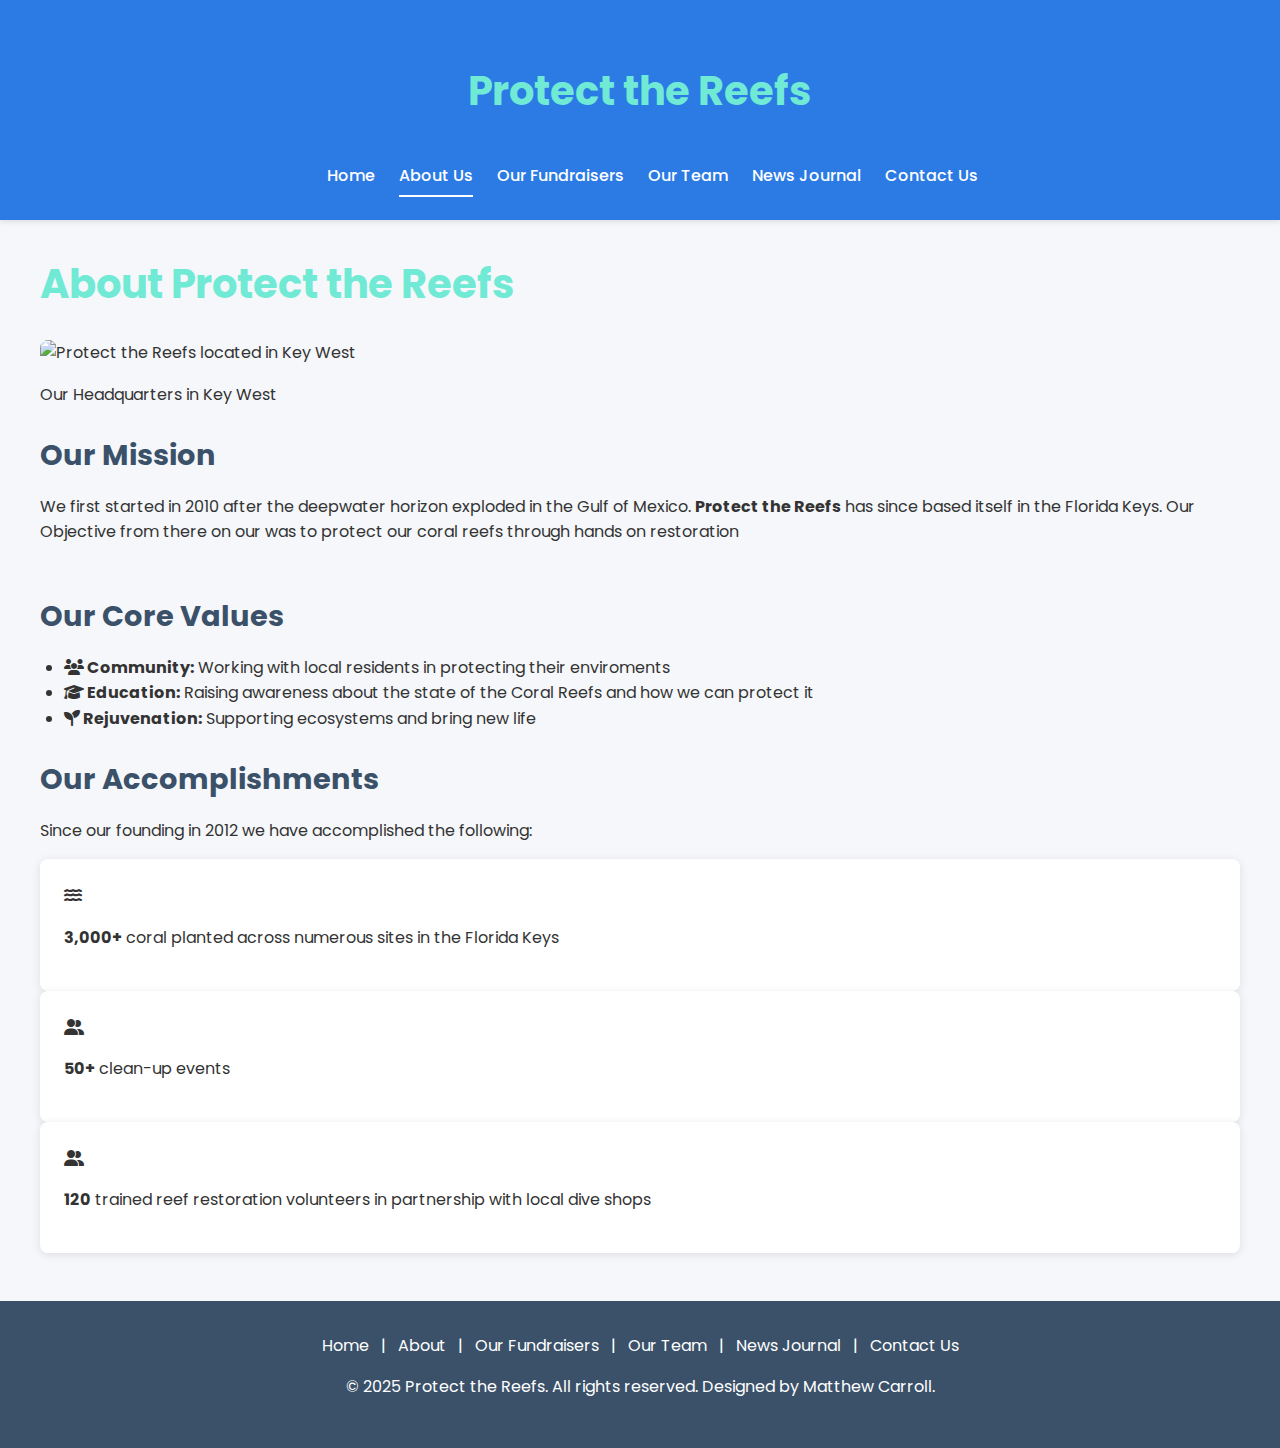
==== about.html @ f1711185 "Add files via upload" ====
<!DOCTYPE html>
<html lang="en">
<head>
  <meta charset="UTF-8" />
  <meta name="viewport" content="width=device-width, initial-scale=1.0"/>
  <title>Protect the Reefs | About Us</title>
  <link href="https://fonts.googleapis.com/css2?family=Poppins:wght@400;600&display=swap" rel="stylesheet">
  <link rel="stylesheet" href="styles.css"/>
  <link rel="stylesheet" href="https://cdnjs.cloudflare.com/ajax/libs/font-awesome/6.5.0/css/all.min.css">
</head>
<body>
  <header>
    <div class="header-container">
      <div class="logo">
        <h1>Protect the Reefs</h1>
      </div>
      <nav>
        <ul>
          <li><a href="index.html">Home</a></li>
          <li><a href="about.html" class="active">About Us</a></li>
          <li><a href="fundraiser.html">Our Fundraisers</a></li>
          <li><a href="team.html">Our Team</a></li>
          <li><a href="news.html">News Journal</a></li>
          <li><a href="contact.html">Contact Us</a></li>
        </ul>
      </nav>
    </div>
  </header>

  <main>
    <section class="intro-section">
      <h1>About Protect the Reefs</h1>
    </section>

    <section class="about-section container">
      <div class="about-content">
        <img src="images/keywest.jpg" alt="Protect the Reefs located in Key West">
        <p>Our Headquarters in Key West</p>
        <div class="text">
          <h2>Our Mission</h2>
          <p>We first started in 2010 after the deepwater horizon exploded in the Gulf of Mexico. <strong>Protect the Reefs</strong> has since based itself in the Florida Keys. Our Objective from there on our was to protect our coral reefs through hands on restoration
      </div>
    </section>

    <section class="values-section container">
      <h2>Our Core Values</h2>
      <ul class="fancy-list">
        <li><i class="fas fa-users"></i><strong> Community:</strong> Working with local residents in protecting their enviroments</li>
        <li><i class="fas fa-graduation-cap"></i><strong> Education:</strong> Raising awareness about the state of the Coral Reefs and how we can protect it</li>
        <li><i class="fas fa-seedling"></i><strong> Rejuvenation:</strong> Supporting ecosystems and bring new life</li>
      </ul>
    </section>

    <section class="achievements-section container">
      <h2>Our Accomplishments</h2>
      <p>Since our founding in 2012 we have accomplished the following:</p>
      <div class="achievement-cards">
        <div class="card">
          <i class="fas fa-water"></i>
          <p><strong>3,000+</strong> coral planted across numerous sites in the Florida Keys</p>
        </div>
        <div class="card">
            <i class="fas fa-user-friends"></i>
          <p><strong>50+</strong> clean-up  events</p>
        </div>
        <div class="card">
          <i class="fas fa-user-friends"></i>
          <p><strong>120</strong> trained reef restoration volunteers in partnership with local dive shops</p>
        </div>
    </section>
  </main>

  <footer>
    <div class="footer-nav">
      <a href="index.html">Home</a> |
      <a href="about.html">About</a> |
      <a href="fundraiser.html">Our Fundraisers</a> |
      <a href="team.html">Our Team</a> |
      <a href="news.html">News Journal</a> |
      <a href="contact.html">Contact Us</a>
    </div>
    <p>&copy; 2025 Protect the Reefs. All rights reserved. Designed by Matthew Carroll.</p>
  </footer>
</body>
</html>
---- styles.css ----
/* Base Styles */
body {
    font-family: 'Poppins', sans-serif;
    line-height: 1.6;
    color: #333;
    background-color: #f5f7fa;
    margin: 0;
    padding: 0;
  }
  
  h1 {
    color: #70e9d5;
    font-size: 2.5rem;
    margin-bottom: 1.5rem;
  }
  
  h2 {
    color: #3a5169;
    font-size: 1.8rem;
    margin: 1.5rem 0 1rem;
  }
  
  h3 {
    color: #3a5169;
    font-size: 1.4rem;
  }
  
  /* Header */
  header {
    background-color: #2c7be5;
    color: white;
    padding: 2rem 1rem;
    text-align: center;
    box-shadow: 0 2px 5px rgba(0, 0, 0, 0.1);
  }
  
  .header-container {
    display: flex;
    flex-direction: column;
    align-items: center;
    row-gap: 1rem;
  }
  
  .site-title {
    font-size: 2.5rem;
    margin: 0;
    font-weight: 600;
  }
  
  .logo p {
    margin: 0;
    font-style: italic;
  }
  
  /* Navigation */
  nav ul {
    list-style: none;
    display: flex;
    margin: 0;
    padding: 0;
  }
  
  nav li {
    margin-left: 1.5rem;
  }
  
  nav a {
    color: white;
    text-decoration: none;
    font-weight: 500;
    padding: 0.5rem 0;
    border-bottom: 2px solid transparent;
    transition: border-bottom 0.3s ease;
  }
  
  nav a:hover,
  .active {
    border-bottom: 2px solid white;
  }
  
  /* Main Content */
  main {
    max-width: 1200px;
    margin: 2rem auto;
    padding: 0 2rem;
  }
  
  /* Hero Section */
  .hero {
    background-color: #e1e9f5;
    padding: 3rem;
    text-align: center;
    border-radius: 8px;
    margin-bottom: 3rem;
  }
  
  .hero h2 {
    color: #2c7be5;
    font-size: 2.2rem;
    margin-top: 0;
  }
  
  .cta-button {
    display: inline-block;
    background-color: #2c7be5;
    color: white;
    padding: 0.8rem 1.5rem;
    border-radius: 4px;
    text-decoration: none;
    font-weight: bold;
    margin-top: 1rem;
    transition: background-color 0.3s ease;
  }
  
  .cta-button:hover {
    background-color: #1a68d1;
  }
  
  /* Highlight Cards */
  .highlight-cards {
    display: flex;
    justify-content: space-between;
    flex-wrap: wrap;
    gap: 2rem;
    margin-bottom: 3rem;
  }
  
  .card {
    background-color: white;
    border-radius: 8px;
    box-shadow: 0 2px 10px rgba(0, 0, 0, 0.1);
    padding: 1.5rem;
    flex: 1 1 300px;
    transition: transform 0.3s ease, box-shadow 0.3s ease;
  }
  
  .card:hover {
    transform: translateY(-5px);
    box-shadow: 0 4px 20px rgba(0, 0, 0, 0.15);
  }
  
  .card img {
    width: 100%;
    height: 200px;
    object-fit: cover;
    border-radius: 4px;
    margin-bottom: 1rem;
    transition: transform 0.3s ease;
  }
  
  .card:hover img {
    transform: scale(1.05);
  }
  
  /* Lists */
  ul, ol {
    padding-left: 1.5rem;
  }
  
  .urgent ul {
    background-color: #e1e9f5;
    padding: 1.5rem 2rem;
    border-left: 4px solid #2c7be5;
  }
  
  /* About Section */
  .about-section {
    display: flex;
    gap: 2rem;
    align-items: center;
    margin-bottom: 2rem;
  }
  
  .about-section img {
    width: 300px;
    border-radius: 8px;
  }
  
  .values ol {
    background-color: white;
    padding: 1.5rem 2rem;
    border-radius: 8px;
    box-shadow: 0 2px 10px rgba(0, 0, 0, 0.1);
  }
  
  /* Team */
  .team-members {
    display: flex;
    flex-wrap: wrap;
    justify-content: center;
    gap: 2rem;
    max-width: 1200px;
    margin: 2rem auto;
    padding: 0 1rem;
  }
  
  .member {
    background-color: white;
    padding: 1rem;
    border-radius: 8px;
    box-shadow: 0 2px 10px rgba(0, 0, 0, 0.1);
    flex: 1 1 300px;
    max-width: 400px;
    text-align: center;
  }
  
  .member img {
    width: 100%;
    height: auto;
    object-fit: cover;
    border-radius: 8px;
    margin-bottom: 1rem;
  }
  
  .member .title {
    color: #2c7be5;
    font-weight: bold;
    margin: 0.5rem 0;
  }
  
  /* News and Journal */
  .news-item {
    background-color: white;
    padding: 1.5rem;
    border-radius: 8px;
    box-shadow: 0 2px 10px rgba(0, 0, 0, 0.1);
    margin-bottom: 2rem;
    transition: transform 0.3s ease, box-shadow 0.3s ease;
  }
  
  .news-item img {
    width: 100%;
    height: 250px;
    object-fit: cover;
    border-radius: 4px;
    margin-bottom: 1rem;
  }
  
  .news-item:hover {
    transform: translateY(-4px);
    box-shadow: 0 8px 16px rgba(0, 0, 0, 0.1);
  }
  
  .date {
    font-size: 0.9rem;
    color: #888;
    margin-bottom: 0.75rem;
    display: block;
  }
  
  .read-more {
    color: #2c7be5;
    font-weight: bold;
    text-decoration: none;
  }
  
  /* Contact Us */
  .contact-info {
    display: flex;
    gap: 3rem;
    margin-bottom: 3rem;
  }
  
  .contact-methods {
    flex: 1;
  }
  
  .contact-image {
    flex: 1;
  }
  
  .contact-image img {
    width: 100%;
    border-radius: 8px;
  }
  
  .contact-form {
    background-color: white;
    padding: 2rem;
    border-radius: 8px;
    box-shadow: 0 2px 10px rgba(0, 0, 0, 0.1);
    margin-bottom: 2rem;
  }
  
  .form-group {
    margin-bottom: 1.5rem;
  }
  
  .form-group label {
    display: block;
    margin-bottom: 0.5rem;
    font-weight: bold;
  }
  
  .form-group input,
  .form-group textarea {
    width: 100%;
    padding: 0.8rem;
    border: 1px solid #ddd;
    border-radius: 4px;
    font-family: inherit;
  }
  
  .form-group textarea {
    resize: vertical;
  }
  
  .submit-button {
    background-color: #2c7be5;
    color: white;
    border: none;
    padding: 1rem 2rem;
    border-radius: 4px;
    font-weight: bold;
    cursor: pointer;
    transition: background-color 0.3s ease;
  }
  
  .submit-button:hover {
    background-color: #1a68d1;
  }
  
  /* Footer */
  footer {
    background-color: #3a5169;
    color: white;
    text-align: center;
    padding: 2rem;
    margin-top: 3rem;
  }
  
  .footer-nav a {
    color: white;
    text-decoration: none;
    margin: 0 0.5rem;
  }
  
  .footer-nav a:hover {
    text-decoration: underline;
  }
  
  /* Responsive */
  @media (max-width: 768px) {
    .highlight-cards,
    .team-members,
    .about-section,
    .contact-info {
      flex-direction: column;
    }
  
    nav ul {
      flex-wrap: wrap;
      justify-content: center;
      margin-top: 1rem;
    }
  
    nav li {
      margin: 0.5rem;
    }
  
    .about-section img,
    .contact-image img {
      width: 100%;
    }
  }
  
  /* Fundraiser */
  .fundraiser {
    background-color: white;
    padding: 2rem;
    margin: 2rem auto;
    max-width: 900px;
    border-radius: 8px;
    box-shadow: 0 2px 10px rgba(0, 0, 0, 0.1);
  }
  
  .fundraiser img {
    width: 100%;
    height: 300px;
    object-fit: cover;
    border-radius: 4px;
    margin-bottom: 1rem;
  }
  
  .donate-button {
    display: inline-block;
    margin-top: 1rem;
    padding: 0.75rem 1.5rem;
    background-color: #2c7be5;
    color: white;
    font-weight: bold;
    border-radius: 4px;
    text-decoration: none;
    transition: background-color 0.3s ease;
  }
  
  .donate-button:hover {
    background-color: #1a68d1;
  }
  
  .progress-bar {
    width: 100%;
    height: 20px;
    background-color: #e1e9f5;
    border-radius: 10px;
    margin-top: 1rem;
    box-shadow: 0 2px 5px rgba(0, 0, 0, 0.1);
  }
  
  .progress {
    height: 100%;
    background-color: #2c7be5;
    border-radius: 10px;
    transition: width 0.5s ease;
  }
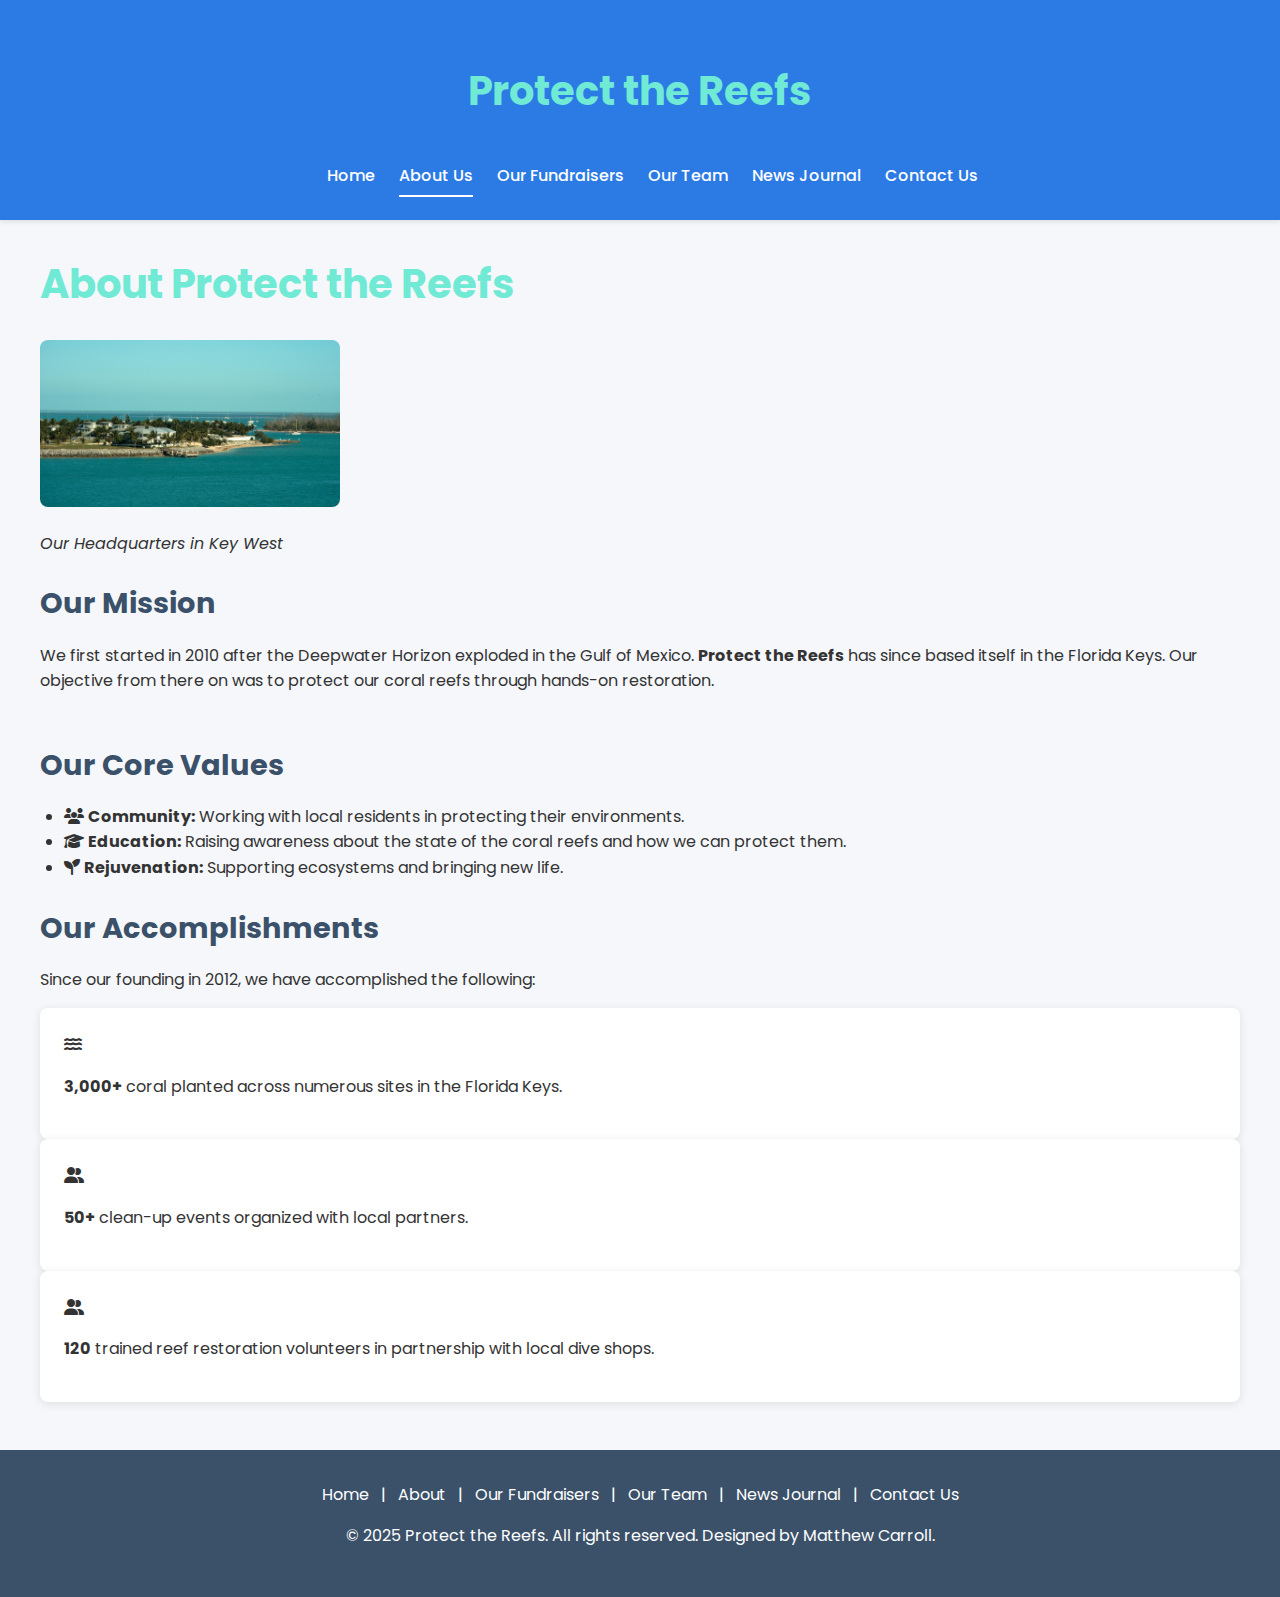
==== commit 8132c325: "Update about.html" ====
--- a/about.html
+++ b/about.html
@@ -34,39 +34,41 @@
 
     <section class="about-section container">
       <div class="about-content">
-        <img src="images/keywest.jpg" alt="Protect the Reefs located in Key West">
-        <p>Our Headquarters in Key West</p>
+        <img src="images/keywest.jpg" alt="Protect the Reefs headquarters located in Key West">
+        <p><em>Our Headquarters in Key West</em></p>
         <div class="text">
           <h2>Our Mission</h2>
-          <p>We first started in 2010 after the deepwater horizon exploded in the Gulf of Mexico. <strong>Protect the Reefs</strong> has since based itself in the Florida Keys. Our Objective from there on our was to protect our coral reefs through hands on restoration
+          <p>We first started in 2010 after the Deepwater Horizon exploded in the Gulf of Mexico. <strong>Protect the Reefs</strong> has since based itself in the Florida Keys. Our objective from there on was to protect our coral reefs through hands-on restoration.</p>
+        </div>
       </div>
     </section>
 
     <section class="values-section container">
       <h2>Our Core Values</h2>
       <ul class="fancy-list">
-        <li><i class="fas fa-users"></i><strong> Community:</strong> Working with local residents in protecting their enviroments</li>
-        <li><i class="fas fa-graduation-cap"></i><strong> Education:</strong> Raising awareness about the state of the Coral Reefs and how we can protect it</li>
-        <li><i class="fas fa-seedling"></i><strong> Rejuvenation:</strong> Supporting ecosystems and bring new life</li>
+        <li><i class="fas fa-users"></i> <strong>Community:</strong> Working with local residents in protecting their environments.</li>
+        <li><i class="fas fa-graduation-cap"></i> <strong>Education:</strong> Raising awareness about the state of the coral reefs and how we can protect them.</li>
+        <li><i class="fas fa-seedling"></i> <strong>Rejuvenation:</strong> Supporting ecosystems and bringing new life.</li>
       </ul>
     </section>
 
     <section class="achievements-section container">
       <h2>Our Accomplishments</h2>
-      <p>Since our founding in 2012 we have accomplished the following:</p>
+      <p>Since our founding in 2012, we have accomplished the following:</p>
       <div class="achievement-cards">
         <div class="card">
           <i class="fas fa-water"></i>
-          <p><strong>3,000+</strong> coral planted across numerous sites in the Florida Keys</p>
-        </div>
-        <div class="card">
-            <i class="fas fa-user-friends"></i>
-          <p><strong>50+</strong> clean-up  events</p>
+          <p><strong>3,000+</strong> coral planted across numerous sites in the Florida Keys.</p>
         </div>
         <div class="card">
           <i class="fas fa-user-friends"></i>
-          <p><strong>120</strong> trained reef restoration volunteers in partnership with local dive shops</p>
+          <p><strong>50+</strong> clean-up events organized with local partners.</p>
         </div>
+        <div class="card">
+          <i class="fas fa-user-friends"></i>
+          <p><strong>120</strong> trained reef restoration volunteers in partnership with local dive shops.</p>
+        </div>
+      </div>
     </section>
   </main>
 
@@ -84,3 +86,4 @@
 </body>
 </html>
 
+
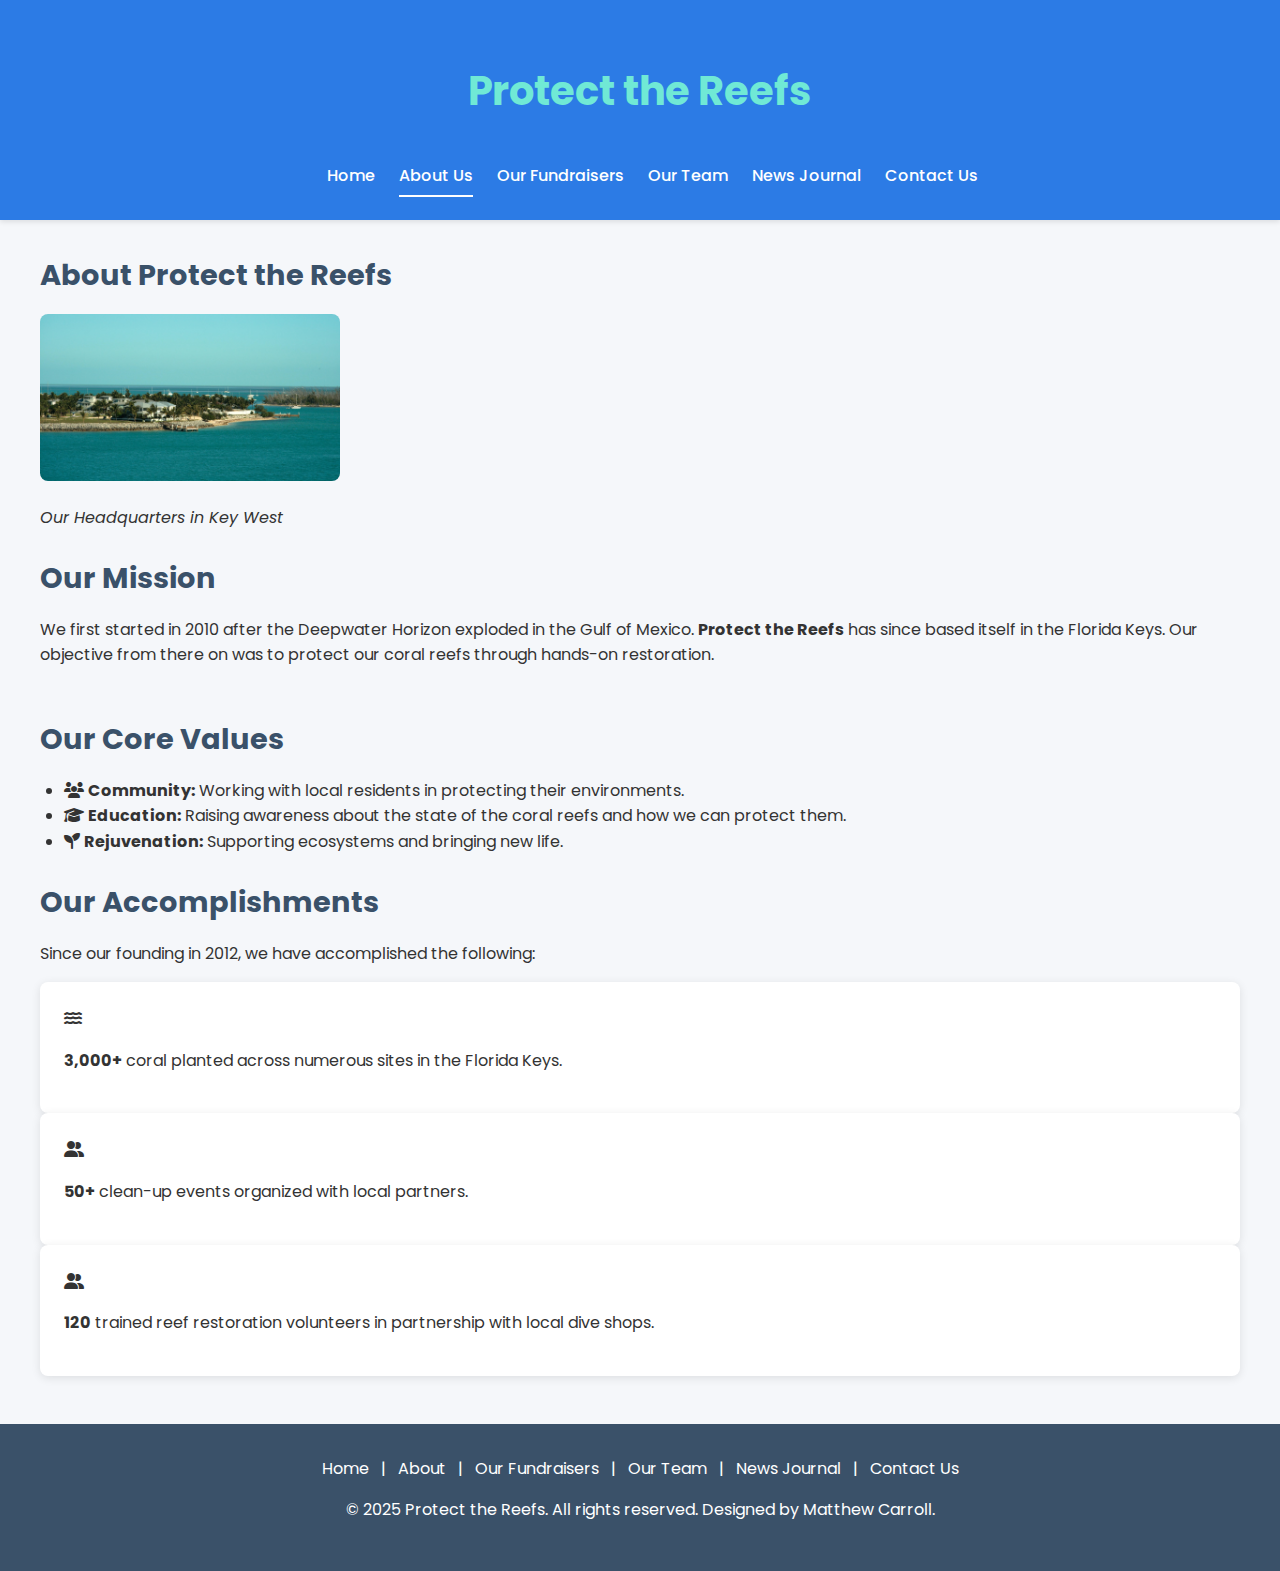
==== commit 8ac88687: "Update about.html" ====
--- a/about.html
+++ b/about.html
@@ -28,9 +28,9 @@
   </header>
 
   <main>
-    <section class="intro-section">
-      <h1>About Protect the Reefs</h1>
-    </section>
+<section class="intro-section">
+  <h2>About Protect the Reefs</h2>
+</section>
 
     <section class="about-section container">
       <div class="about-content">
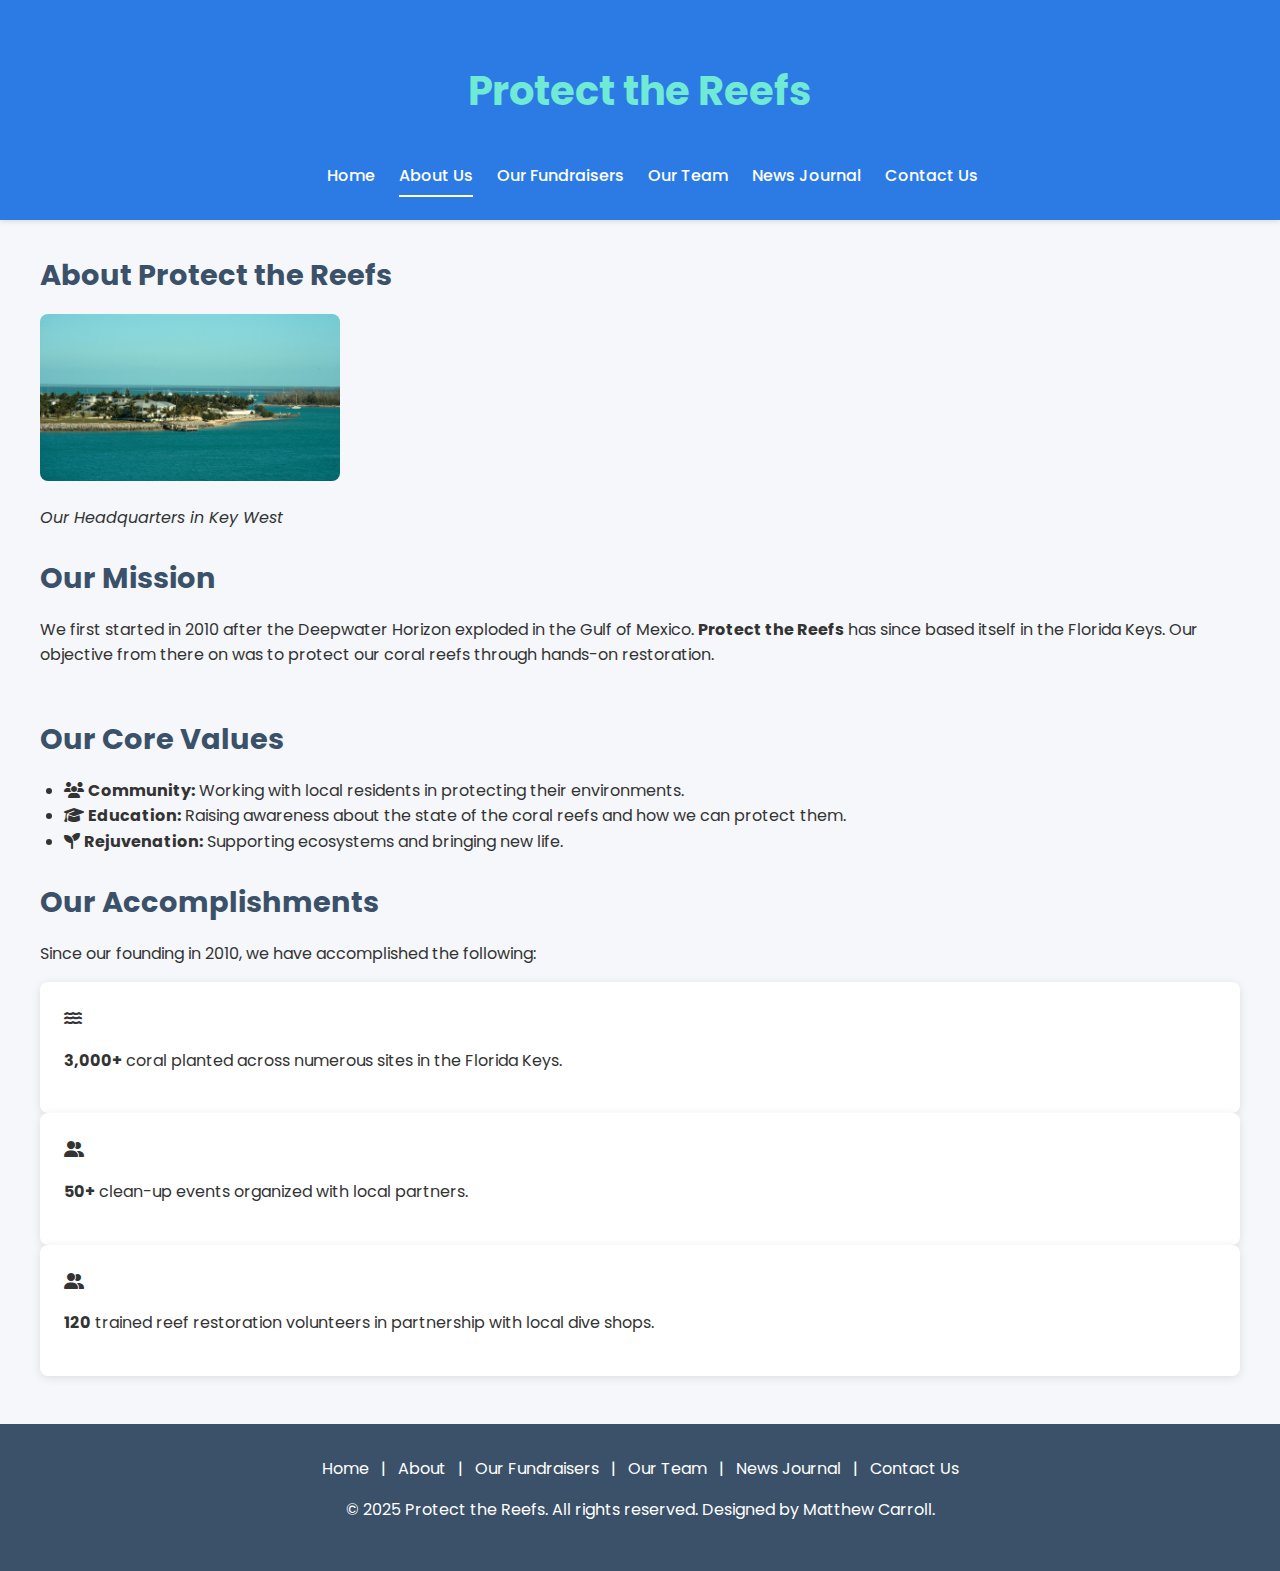
==== commit 238bc217: "Update about.html" ====
--- a/about.html
+++ b/about.html
@@ -54,7 +54,7 @@
 
     <section class="achievements-section container">
       <h2>Our Accomplishments</h2>
-      <p>Since our founding in 2012, we have accomplished the following:</p>
+      <p>Since our founding in 2010, we have accomplished the following:</p>
       <div class="achievement-cards">
         <div class="card">
           <i class="fas fa-water"></i>
